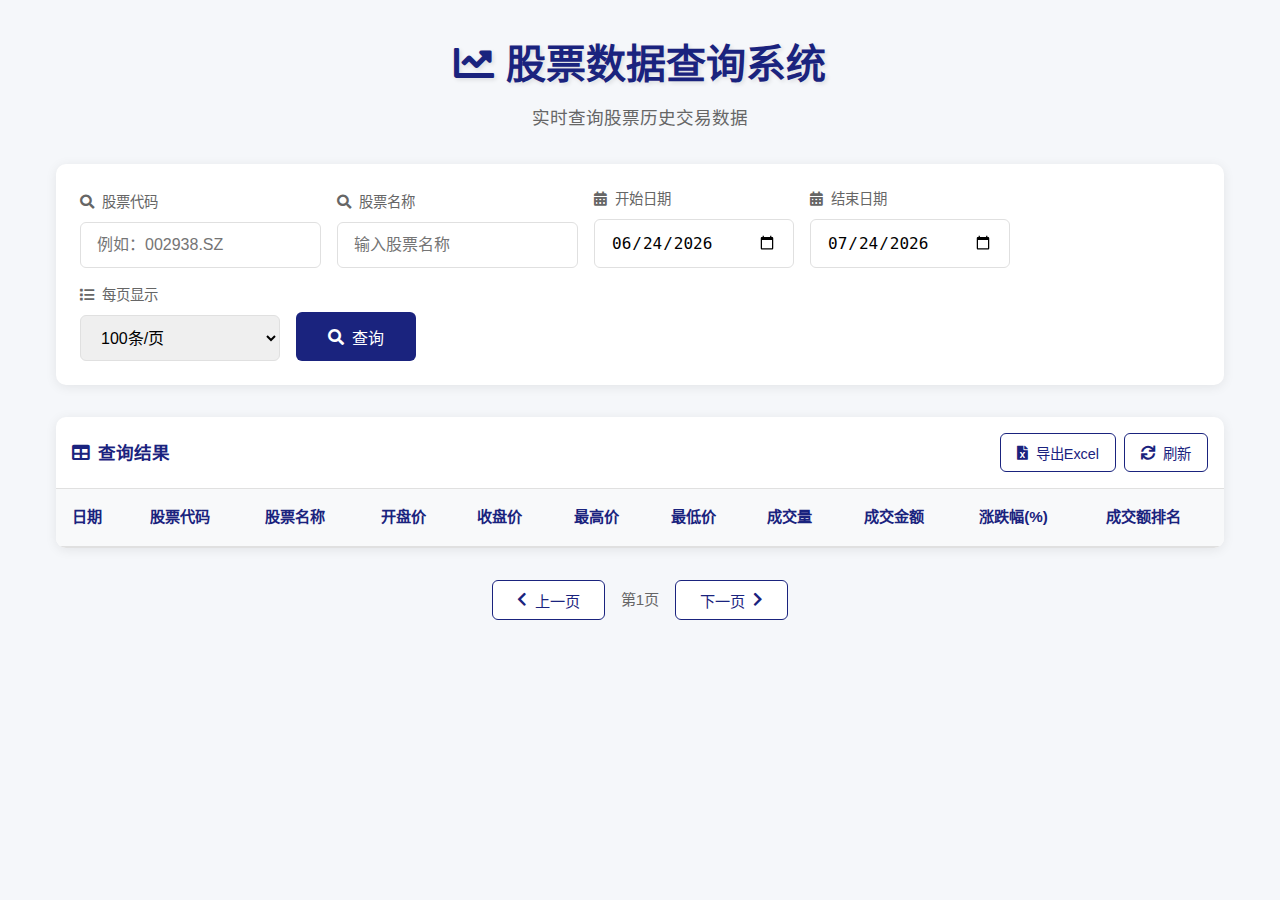
==== static/index.html @ e5208829 "初始化项目：股票数据查询系统" ====
<!DOCTYPE html>
<html lang="zh-CN">
<head>
    <meta charset="UTF-8">
    <meta name="viewport" content="width=device-width, initial-scale=1.0">
    <title>股票数据查询系统</title>
    <link rel="stylesheet" href="/static/styles.css">
    <link href="https://cdn.jsdelivr.net/npm/@fortawesome/fontawesome-free@5.15.4/css/all.min.css" rel="stylesheet">
</head>
<body>
    <div class="container">
        <header>
            <h1><i class="fas fa-chart-line"></i> 股票数据查询系统</h1>
            <p class="subtitle">实时查询股票历史交易数据</p>
        </header>
        
        <div class="filters">
            <div class="filter-group">
                <label for="stockCode"><i class="fas fa-search"></i> 股票代码</label>
                <input type="text" id="stockCode" placeholder="例如：002938.SZ">
            </div>
            <div class="filter-group">
                <label for="stockName"><i class="fas fa-search"></i> 股票名称</label>
                <input type="text" id="stockName" placeholder="输入股票名称">
            </div>
            <div class="filter-group">
                <label for="startDate"><i class="fas fa-calendar-alt"></i> 开始日期</label>
                <input type="date" id="startDate">
            </div>
            <div class="filter-group">
                <label for="endDate"><i class="fas fa-calendar-alt"></i> 结束日期</label>
                <input type="date" id="endDate">
            </div>
            <div class="filter-group">
                <label for="pageSize"><i class="fas fa-list"></i> 每页显示</label>
                <select id="pageSize">
                    <option value="50">50条/页</option>
                    <option value="100" selected>100条/页</option>
                    <option value="200">200条/页</option>
                </select>
            </div>
            <button onclick="searchStocks()" class="search-btn">
                <i class="fas fa-search"></i> 查询
            </button>
        </div>

        <div class="table-container">
            <div class="table-header">
                <div class="table-title">
                    <i class="fas fa-table"></i> 查询结果
                </div>
                <div class="table-actions">
                    <button onclick="exportToExcel()" class="action-btn">
                        <i class="fas fa-file-excel"></i> 导出Excel
                    </button>
                    <button onclick="refreshData()" class="action-btn">
                        <i class="fas fa-sync"></i> 刷新
                    </button>
                </div>
            </div>
            <table id="stockTable">
                <thead>
                    <tr>
                        <th>日期</th>
                        <th>股票代码</th>
                        <th>股票名称</th>
                        <th>开盘价</th>
                        <th>收盘价</th>
                        <th>最高价</th>
                        <th>最低价</th>
                        <th>成交量</th>
                        <th>成交金额</th>
                        <th>涨跌幅(%)</th>
                        <th>成交额排名</th>
                    </tr>
                </thead>
                <tbody id="tableBody">
                </tbody>
            </table>
        </div>

        <div class="pagination">
            <button onclick="previousPage()" id="prevBtn">
                <i class="fas fa-chevron-left"></i> 上一页
            </button>
            <span id="currentPage">第1页</span>
            <button onclick="nextPage()" id="nextBtn">
                下一页 <i class="fas fa-chevron-right"></i>
            </button>
        </div>

        <div class="loading-overlay" id="loadingOverlay">
            <div class="loading-spinner">
                <i class="fas fa-spinner fa-spin"></i>
                <span>加载中...</span>
            </div>
        </div>
    </div>
    <script src="/static/script.js"></script>
</body>
</html>
---- static/styles.css ----
/* 全局样式 */
* {
    margin: 0;
    padding: 0;
    box-sizing: border-box;
}

body {
    font-family: 'PingFang SC', 'Microsoft YaHei', sans-serif;
    background-color: #f5f7fa;
    color: #2c3e50;
    line-height: 1.6;
}

.container {
    max-width: 1200px;
    margin: 2rem auto;
    padding: 0 1rem;
}

/* 标题样式 */
header {
    text-align: center;
    margin-bottom: 2rem;
}

h1 {
    color: #1a237e;
    margin-bottom: 0.5rem;
    font-size: 2.5rem;
    font-weight: 600;
    text-shadow: 2px 2px 4px rgba(0,0,0,0.1);
}

.subtitle {
    color: #666;
    font-size: 1.1rem;
}

/* 筛选区域样式 */
.filters {
    background: white;
    padding: 1.5rem;
    border-radius: 10px;
    box-shadow: 0 2px 12px rgba(0,0,0,0.08);
    margin-bottom: 2rem;
    display: flex;
    gap: 1rem;
    flex-wrap: wrap;
    align-items: flex-end;
}

.filter-group {
    display: flex;
    flex-direction: column;
    gap: 0.5rem;
}

.filter-group label {
    font-size: 0.9rem;
    color: #666;
    display: flex;
    align-items: center;
    gap: 0.5rem;
}

.filters input,
.filters select {
    padding: 0.8rem 1rem;
    border: 1px solid #e0e0e0;
    border-radius: 6px;
    font-size: 1rem;
    min-width: 200px;
    transition: all 0.3s ease;
}

.filters input:focus,
.filters select:focus {
    outline: none;
    border-color: #1a237e;
    box-shadow: 0 0 0 2px rgba(26,35,126,0.1);
}

.search-btn {
    background-color: #1a237e;
    color: white;
    border: none;
    padding: 0.8rem 2rem;
    border-radius: 6px;
    cursor: pointer;
    font-size: 1rem;
    font-weight: 500;
    transition: all 0.3s ease;
    display: flex;
    align-items: center;
    gap: 0.5rem;
}

.search-btn:hover {
    background-color: #283593;
    transform: translateY(-1px);
    box-shadow: 0 4px 12px rgba(26,35,126,0.2);
}

/* 表格容器样式 */
.table-container {
    background: white;
    border-radius: 10px;
    box-shadow: 0 2px 12px rgba(0,0,0,0.08);
    overflow: hidden;
    margin-bottom: 2rem;
}

.table-header {
    padding: 1rem;
    border-bottom: 1px solid #e0e0e0;
    display: flex;
    justify-content: space-between;
    align-items: center;
}

.table-title {
    font-size: 1.1rem;
    font-weight: 600;
    color: #1a237e;
    display: flex;
    align-items: center;
    gap: 0.5rem;
}

.table-actions {
    display: flex;
    gap: 0.5rem;
}

.action-btn {
    background-color: white;
    color: #1a237e;
    border: 1px solid #1a237e;
    padding: 0.5rem 1rem;
    border-radius: 6px;
    cursor: pointer;
    font-size: 0.9rem;
    transition: all 0.3s ease;
    display: flex;
    align-items: center;
    gap: 0.5rem;
}

.action-btn:hover {
    background-color: #1a237e;
    color: white;
}

/* 表格样式 */
table {
    width: 100%;
    border-collapse: collapse;
    font-size: 0.95rem;
}

th {
    background-color: #f8f9fa;
    color: #1a237e;
    font-weight: 600;
    text-align: left;
    padding: 1rem;
    border-bottom: 2px solid #e0e0e0;
}

td {
    padding: 1rem;
    border-bottom: 1px solid #e0e0e0;
}

tr:hover {
    background-color: #f8f9fa;
}

/* 涨跌样式 */
.price-up {
    color: #f44336;
    font-weight: 500;
}

.price-down {
    color: #4caf50;
    font-weight: 500;
}

/* 分页样式 */
.pagination {
    display: flex;
    justify-content: center;
    align-items: center;
    gap: 1rem;
    margin-top: 2rem;
}

.pagination button {
    background-color: white;
    color: #1a237e;
    border: 1px solid #1a237e;
    padding: 0.5rem 1.5rem;
    border-radius: 6px;
    cursor: pointer;
    font-size: 0.95rem;
    transition: all 0.3s ease;
    display: flex;
    align-items: center;
    gap: 0.5rem;
}

.pagination button:hover {
    background-color: #1a237e;
    color: white;
}

.pagination button:disabled {
    background-color: #f5f5f5;
    color: #9e9e9e;
    cursor: not-allowed;
}

#currentPage {
    font-size: 0.95rem;
    color: #666;
}

/* 加载动画 */
.loading-overlay {
    display: none;
    position: fixed;
    top: 0;
    left: 0;
    width: 100%;
    height: 100%;
    background-color: rgba(255, 255, 255, 0.8);
    z-index: 1000;
    justify-content: center;
    align-items: center;
}

.loading-spinner {
    display: flex;
    flex-direction: column;
    align-items: center;
    gap: 1rem;
}

.loading-spinner i {
    font-size: 2rem;
    color: #1a237e;
}

.loading-spinner span {
    color: #666;
    font-size: 1rem;
}

/* 自定义滚动条 */
.table-container::-webkit-scrollbar {
    width: 8px;
    height: 8px;
}

.table-container::-webkit-scrollbar-track {
    background: #f1f1f1;
    border-radius: 4px;
}

.table-container::-webkit-scrollbar-thumb {
    background: #888;
    border-radius: 4px;
}

.table-container::-webkit-scrollbar-thumb:hover {
    background: #555;
}

/* 响应式设计 */
@media (max-width: 768px) {
    .container {
        margin: 1rem auto;
    }
    
    .filters {
        flex-direction: column;
        align-items: stretch;
    }
    
    .filter-group {
        width: 100%;
    }
    
    .filters input,
    .filters select,
    .filters button {
        width: 100%;
    }
    
    .table-container {
        overflow-x: auto;
    }
    
    table {
        min-width: 800px;
    }
    
    .table-header {
        flex-direction: column;
        gap: 1rem;
        align-items: flex-start;
    }
    
    .table-actions {
        width: 100%;
        justify-content: space-between;
    }
    
    .action-btn {
        flex: 1;
        justify-content: center;
    }
}
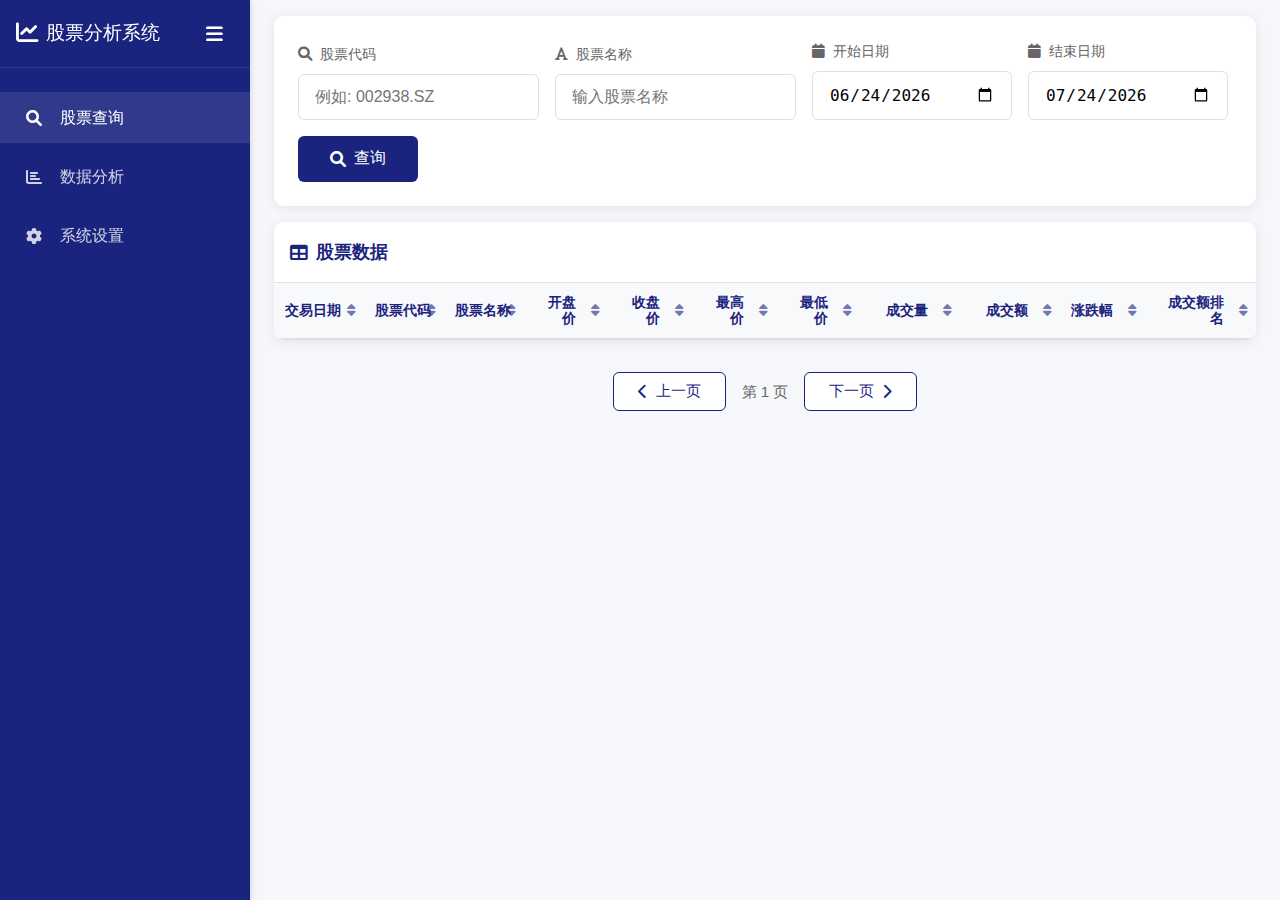
==== commit 9eb86035: "feat: add data analysis page and shared navigation" ====
--- a/static/index.html
+++ b/static/index.html
@@ -1,101 +1,93 @@
 <!DOCTYPE html>
-<html lang="zh-CN">
+<html lang="zh">
 <head>
     <meta charset="UTF-8">
     <meta name="viewport" content="width=device-width, initial-scale=1.0">
-    <title>股票数据查询系统</title>
-    <link rel="stylesheet" href="/static/styles.css">
-    <link href="https://cdn.jsdelivr.net/npm/@fortawesome/fontawesome-free@5.15.4/css/all.min.css" rel="stylesheet">
+    <title>股票查询系统</title>
+    <link rel="stylesheet" href="styles.css">
+    <link rel="stylesheet" href="https://cdnjs.cloudflare.com/ajax/libs/font-awesome/6.0.0/css/all.min.css">
 </head>
 <body>
-    <div class="container">
-        <header>
-            <h1><i class="fas fa-chart-line"></i> 股票数据查询系统</h1>
-            <p class="subtitle">实时查询股票历史交易数据</p>
-        </header>
-        
-        <div class="filters">
-            <div class="filter-group">
-                <label for="stockCode"><i class="fas fa-search"></i> 股票代码</label>
-                <input type="text" id="stockCode" placeholder="例如：002938.SZ">
+    <!-- 侧边栏容器 -->
+    <div id="sidebar-container"></div>
+
+    <!-- 主要内容区域 -->
+    <div class="main-content" id="main-content">
+        <div class="container">
+            <!-- 搜索区域 -->
+            <div class="filters">
+                <div class="filter-group">
+                    <label><i class="fas fa-search"></i> 股票代码</label>
+                    <input type="text" id="stockCode" placeholder="例如: 002938.SZ">
+                </div>
+                <div class="filter-group">
+                    <label><i class="fas fa-font"></i> 股票名称</label>
+                    <input type="text" id="stockName" placeholder="输入股票名称">
+                </div>
+                <div class="filter-group">
+                    <label><i class="fas fa-calendar"></i> 开始日期</label>
+                    <input type="date" id="startDate">
+                </div>
+                <div class="filter-group">
+                    <label><i class="fas fa-calendar"></i> 结束日期</label>
+                    <input type="date" id="endDate">
+                </div>
+                <button class="search-btn" onclick="searchStocks()">
+                    <i class="fas fa-search"></i> 查询
+                </button>
             </div>
-            <div class="filter-group">
-                <label for="stockName"><i class="fas fa-search"></i> 股票名称</label>
-                <input type="text" id="stockName" placeholder="输入股票名称">
+
+            <!-- 表格容器 -->
+            <div class="table-container">
+                <div class="table-header">
+                    <div class="table-title">
+                        <i class="fas fa-table"></i> 股票数据
+                    </div>
+                </div>
+                <table>
+                    <thead>
+                        <tr>
+                            <th onclick="sortTable('trade_date')">交易日期 <i class="fas fa-sort"></i></th>
+                            <th onclick="sortTable('ts_code')">股票代码 <i class="fas fa-sort"></i></th>
+                            <th onclick="sortTable('name')">股票名称 <i class="fas fa-sort"></i></th>
+                            <th onclick="sortTable('open')">开盘价 <i class="fas fa-sort"></i></th>
+                            <th onclick="sortTable('close')">收盘价 <i class="fas fa-sort"></i></th>
+                            <th onclick="sortTable('high')">最高价 <i class="fas fa-sort"></i></th>
+                            <th onclick="sortTable('low')">最低价 <i class="fas fa-sort"></i></th>
+                            <th onclick="sortTable('vol')">成交量 <i class="fas fa-sort"></i></th>
+                            <th onclick="sortTable('amount')">成交额 <i class="fas fa-sort"></i></th>
+                            <th onclick="sortTable('pct_chg')">涨跌幅 <i class="fas fa-sort"></i></th>
+                            <th onclick="sortTable('amount_rank')">成交额排名 <i class="fas fa-sort"></i></th>
+                        </tr>
+                    </thead>
+                    <tbody id="stockTableBody">
+                        <!-- 数据将通过JavaScript动态填充 -->
+                    </tbody>
+                </table>
             </div>
-            <div class="filter-group">
-                <label for="startDate"><i class="fas fa-calendar-alt"></i> 开始日期</label>
-                <input type="date" id="startDate">
-            </div>
-            <div class="filter-group">
-                <label for="endDate"><i class="fas fa-calendar-alt"></i> 结束日期</label>
-                <input type="date" id="endDate">
-            </div>
-            <div class="filter-group">
-                <label for="pageSize"><i class="fas fa-list"></i> 每页显示</label>
-                <select id="pageSize">
-                    <option value="50">50条/页</option>
-                    <option value="100" selected>100条/页</option>
-                    <option value="200">200条/页</option>
-                </select>
-            </div>
-            <button onclick="searchStocks()" class="search-btn">
-                <i class="fas fa-search"></i> 查询
-            </button>
-        </div>
 
-        <div class="table-container">
-            <div class="table-header">
-                <div class="table-title">
-                    <i class="fas fa-table"></i> 查询结果
-                </div>
-                <div class="table-actions">
-                    <button onclick="exportToExcel()" class="action-btn">
-                        <i class="fas fa-file-excel"></i> 导出Excel
-                    </button>
-                    <button onclick="refreshData()" class="action-btn">
-                        <i class="fas fa-sync"></i> 刷新
-                    </button>
-                </div>
-            </div>
-            <table id="stockTable">
-                <thead>
-                    <tr>
-                        <th>日期</th>
-                        <th>股票代码</th>
-                        <th>股票名称</th>
-                        <th>开盘价</th>
-                        <th>收盘价</th>
-                        <th>最高价</th>
-                        <th>最低价</th>
-                        <th>成交量</th>
-                        <th>成交金额</th>
-                        <th>涨跌幅(%)</th>
-                        <th>成交额排名</th>
-                    </tr>
-                </thead>
-                <tbody id="tableBody">
-                </tbody>
-            </table>
-        </div>
-
-        <div class="pagination">
-            <button onclick="previousPage()" id="prevBtn">
-                <i class="fas fa-chevron-left"></i> 上一页
-            </button>
-            <span id="currentPage">第1页</span>
-            <button onclick="nextPage()" id="nextBtn">
-                下一页 <i class="fas fa-chevron-right"></i>
-            </button>
-        </div>
-
-        <div class="loading-overlay" id="loadingOverlay">
-            <div class="loading-spinner">
-                <i class="fas fa-spinner fa-spin"></i>
-                <span>加载中...</span>
+            <!-- 分页控件 -->
+            <div class="pagination">
+                <button onclick="previousPage()" id="prevButton">
+                    <i class="fas fa-chevron-left"></i> 上一页
+                </button>
+                <span id="currentPage">第 1 页</span>
+                <button onclick="nextPage()" id="nextButton">
+                    下一页 <i class="fas fa-chevron-right"></i>
+                </button>
             </div>
         </div>
     </div>
-    <script src="/static/script.js"></script>
+
+    <!-- 加载动画 -->
+    <div class="loading-overlay" id="loadingOverlay">
+        <div class="loading-spinner">
+            <i class="fas fa-spinner fa-spin"></i>
+            <span>加载中...</span>
+        </div>
+    </div>
+
+    <script src="common.js"></script>
+    <script src="script.js"></script>
 </body>
 </html> --- a/static/styles.css
+++ b/static/styles.css
@@ -10,31 +10,137 @@
     background-color: #f5f7fa;
     color: #2c3e50;
     line-height: 1.6;
+    display: flex;
+}
+
+/* 侧边栏样式 */
+.sidebar {
+    width: 250px;
+    height: 100vh;
+    background-color: #1a237e;
+    color: white;
+    position: fixed;
+    left: 0;
+    top: 0;
+    transition: all 0.3s ease;
+    z-index: 1000;
+    box-shadow: 2px 0 5px rgba(0,0,0,0.1);
+    overflow-x: hidden;
+}
+
+.sidebar.collapsed {
+    width: 60px;
+}
+
+.sidebar.collapsed .sidebar-header h3 {
+    display: none;
+}
+
+.sidebar-header {
+    padding: 1rem;
+    display: flex;
+    align-items: center;
+    justify-content: space-between;
+    border-bottom: 1px solid rgba(255,255,255,0.1);
+    min-height: 60px;
+}
+
+.sidebar-header h3 {
+    font-size: 1.2rem;
+    font-weight: 500;
+    display: flex;
+    align-items: center;
+    gap: 0.5rem;
+    white-space: nowrap;
+}
+
+.sidebar-header h3 i {
+    font-size: 1.4rem;
+}
+
+.toggle-btn {
+    background: none;
+    border: none;
+    color: white;
+    cursor: pointer;
+    font-size: 1.2rem;
+    padding: 0.5rem;
+    display: flex;
+    align-items: center;
+    justify-content: center;
+    transition: all 0.3s ease;
+    min-width: 40px;
+}
+
+.toggle-btn:hover {
+    background-color: rgba(255,255,255,0.1);
+    border-radius: 4px;
+}
+
+.sidebar-nav {
+    padding: 1rem 0;
+}
+
+.sidebar-nav ul {
+    list-style: none;
+}
+
+.sidebar-nav li {
+    margin: 0.5rem 0;
+}
+
+.sidebar-nav a {
+    display: flex;
+    align-items: center;
+    padding: 0.8rem 1.5rem;
+    color: rgba(255,255,255,0.8);
+    text-decoration: none;
+    transition: all 0.3s ease;
+    white-space: nowrap;
+}
+
+.sidebar-nav a i {
+    width: 20px;
+    margin-right: 1rem;
+    text-align: center;
+}
+
+.sidebar.collapsed .sidebar-nav a {
+    padding: 0.8rem;
+    justify-content: center;
+}
+
+.sidebar.collapsed .sidebar-nav a span {
+    display: none;
+}
+
+.sidebar.collapsed .sidebar-nav a i {
+    margin-right: 0;
+    width: auto;
+}
+
+.sidebar-nav li.active a,
+.sidebar-nav a:hover {
+    background-color: rgba(255,255,255,0.1);
+    color: white;
+}
+
+/* 主内容区域样式 */
+.main-content {
+    flex: 1;
+    margin-left: 250px;
+    transition: all 0.3s ease;
+    min-height: 100vh;
+}
+
+.main-content.expanded {
+    margin-left: 60px;
 }
 
 .container {
-    max-width: 1200px;
-    margin: 2rem auto;
-    padding: 0 1rem;
-}
-
-/* 标题样式 */
-header {
-    text-align: center;
-    margin-bottom: 2rem;
-}
-
-h1 {
-    color: #1a237e;
-    margin-bottom: 0.5rem;
-    font-size: 2.5rem;
-    font-weight: 600;
-    text-shadow: 2px 2px 4px rgba(0,0,0,0.1);
-}
-
-.subtitle {
-    color: #666;
-    font-size: 1.1rem;
+    max-width: 1600px;
+    margin: 1rem auto;
+    padding: 0 1.5rem;
 }
 
 /* 筛选区域样式 */
@@ -43,7 +149,7 @@
     padding: 1.5rem;
     border-radius: 10px;
     box-shadow: 0 2px 12px rgba(0,0,0,0.08);
-    margin-bottom: 2rem;
+    margin-bottom: 1rem;
     display: flex;
     gap: 1rem;
     flex-wrap: wrap;
@@ -107,8 +213,11 @@
     background: white;
     border-radius: 10px;
     box-shadow: 0 2px 12px rgba(0,0,0,0.08);
-    overflow: hidden;
+    overflow-x: auto;
     margin-bottom: 2rem;
+    width: 100%;
+    -webkit-overflow-scrolling: touch;
+    scrollbar-width: thin;
 }
 
 .table-header {
@@ -156,7 +265,8 @@
 table {
     width: 100%;
     border-collapse: collapse;
-    font-size: 0.95rem;
+    font-size: clamp(0.8rem, 1.5vw, 0.95rem);
+    table-layout: auto;
 }
 
 th {
@@ -164,13 +274,37 @@
     color: #1a237e;
     font-weight: 600;
     text-align: left;
-    padding: 1rem;
+    padding: clamp(0.5rem, 1vw, 1rem);
     border-bottom: 2px solid #e0e0e0;
-}
+    cursor: pointer;
+    user-select: none;
+    transition: all 0.3s ease;
+    position: relative;
+    white-space: normal;
+    word-wrap: break-word;
+    line-height: 1.2;
+}
+
+/* 移除固定列宽，使用最小宽度和最大宽度来控制 */
+th:nth-child(1) { min-width: 90px; }  /* 日期 */
+th:nth-child(2) { min-width: 80px; }  /* 股票代码 */
+th:nth-child(3) { min-width: 80px; }  /* 股票名称 */
+th:nth-child(4),
+th:nth-child(5),
+th:nth-child(6),
+th:nth-child(7) { min-width: 70px; }  /* 价格相关列 */
+th:nth-child(8),
+th:nth-child(9) { min-width: 100px; }  /* 成交量和金额 */
+th:nth-child(10) { min-width: 85px; }  /* 涨跌幅 */
+th:nth-child(11) { min-width: 85px; }  /* 成交额排名 */
 
 td {
-    padding: 1rem;
+    padding: clamp(0.5rem, 1vw, 1rem);
     border-bottom: 1px solid #e0e0e0;
+    white-space: nowrap;
+    overflow: hidden;
+    text-overflow: ellipsis;
+    font-size: clamp(0.8rem, 1.5vw, 0.95rem);
 }
 
 tr:hover {
@@ -181,11 +315,51 @@
 .price-up {
     color: #f44336;
     font-weight: 500;
+    text-align: right;
 }
 
 .price-down {
     color: #4caf50;
     font-weight: 500;
+    text-align: right;
+}
+
+/* 数字列右对齐并调整内边距 */
+td:nth-child(4),  /* 开盘价 */
+td:nth-child(5),  /* 收盘价 */
+td:nth-child(6),  /* 最高价 */
+td:nth-child(7),  /* 最低价 */
+td:nth-child(8),  /* 成交量 */
+td:nth-child(9),  /* 成交金额 */
+td:nth-child(10), /* 涨跌幅 */
+td:nth-child(11)  /* 成交额排名 */ {
+    text-align: right;
+    padding-right: 1.5rem;
+}
+
+/* 表头对应的列也右对齐 */
+th:nth-child(4),
+th:nth-child(5),
+th:nth-child(6),
+th:nth-child(7),
+th:nth-child(8),
+th:nth-child(9),
+th:nth-child(10),
+th:nth-child(11) {
+    text-align: right;
+    padding-right: 2rem;
+}
+
+/* 调整表头图标位置 */
+th i {
+    margin-left: 0.3rem;
+    font-size: clamp(0.75rem, 1.2vw, 0.85rem);
+    opacity: 0.6;
+    transition: all 0.3s ease;
+    position: absolute;
+    right: 0.5rem;
+    top: 50%;
+    transform: translateY(-50%);
 }
 
 /* 分页样式 */
@@ -260,26 +434,41 @@
 
 /* 自定义滚动条 */
 .table-container::-webkit-scrollbar {
-    width: 8px;
-    height: 8px;
+    height: 6px;
 }
 
 .table-container::-webkit-scrollbar-track {
     background: #f1f1f1;
-    border-radius: 4px;
+    border-radius: 3px;
 }
 
 .table-container::-webkit-scrollbar-thumb {
-    background: #888;
-    border-radius: 4px;
+    background: #c1c1c1;
+    border-radius: 3px;
 }
 
 .table-container::-webkit-scrollbar-thumb:hover {
-    background: #555;
+    background: #a8a8a8;
 }
 
 /* 响应式设计 */
 @media (max-width: 768px) {
+    .sidebar {
+        transform: translateX(-100%);
+    }
+    
+    .sidebar.collapsed {
+        transform: translateX(0);
+    }
+    
+    .main-content {
+        margin-left: 0;
+    }
+    
+    .main-content.expanded {
+        margin-left: 0;
+    }
+    
     .container {
         margin: 1rem auto;
     }
@@ -322,4 +511,99 @@
         flex: 1;
         justify-content: center;
     }
+}
+
+@media screen and (max-width: 1600px) {
+    .container {
+        max-width: 1400px;
+    }
+}
+
+@media screen and (max-width: 1400px) {
+    .container {
+        max-width: 1200px;
+    }
+    table {
+        font-size: 0.85rem;
+    }
+    th, td {
+        padding: 0.7rem;
+    }
+}
+
+@media screen and (max-width: 1200px) {
+    .container {
+        max-width: 1000px;
+    }
+    table {
+        font-size: 0.8rem;
+    }
+    th, td {
+        padding: 0.6rem;
+    }
+}
+
+@media screen and (max-width: 1000px) {
+    .container {
+        max-width: 100%;
+        padding: 0 1rem;
+    }
+    .table-container {
+        max-width: 100%;
+        overflow-x: auto;
+    }
+    table {
+        min-width: 900px;
+    }
+}
+
+/* 图表容器样式 */
+.chart-container {
+    display: grid;
+    grid-template-columns: repeat(auto-fit, minmax(600px, 1fr));
+    gap: 1.5rem;
+    margin-top: 1.5rem;
+}
+
+.chart-card {
+    background: white;
+    border-radius: 10px;
+    box-shadow: 0 2px 12px rgba(0,0,0,0.08);
+    padding: 1rem;
+}
+
+.chart-header {
+    padding: 0.5rem 1rem;
+    margin-bottom: 1rem;
+}
+
+.chart-header h3 {
+    font-size: 1.1rem;
+    font-weight: 600;
+    color: #1a237e;
+    display: flex;
+    align-items: center;
+    gap: 0.5rem;
+}
+
+.chart {
+    width: 100%;
+    height: 400px;
+}
+
+/* 响应式调整 */
+@media (max-width: 768px) {
+    .chart-container {
+        grid-template-columns: 1fr;
+    }
+    
+    .chart {
+        height: 300px;
+    }
+}
+
+@media (min-width: 769px) and (max-width: 1200px) {
+    .chart {
+        height: 350px;
+    }
 } 